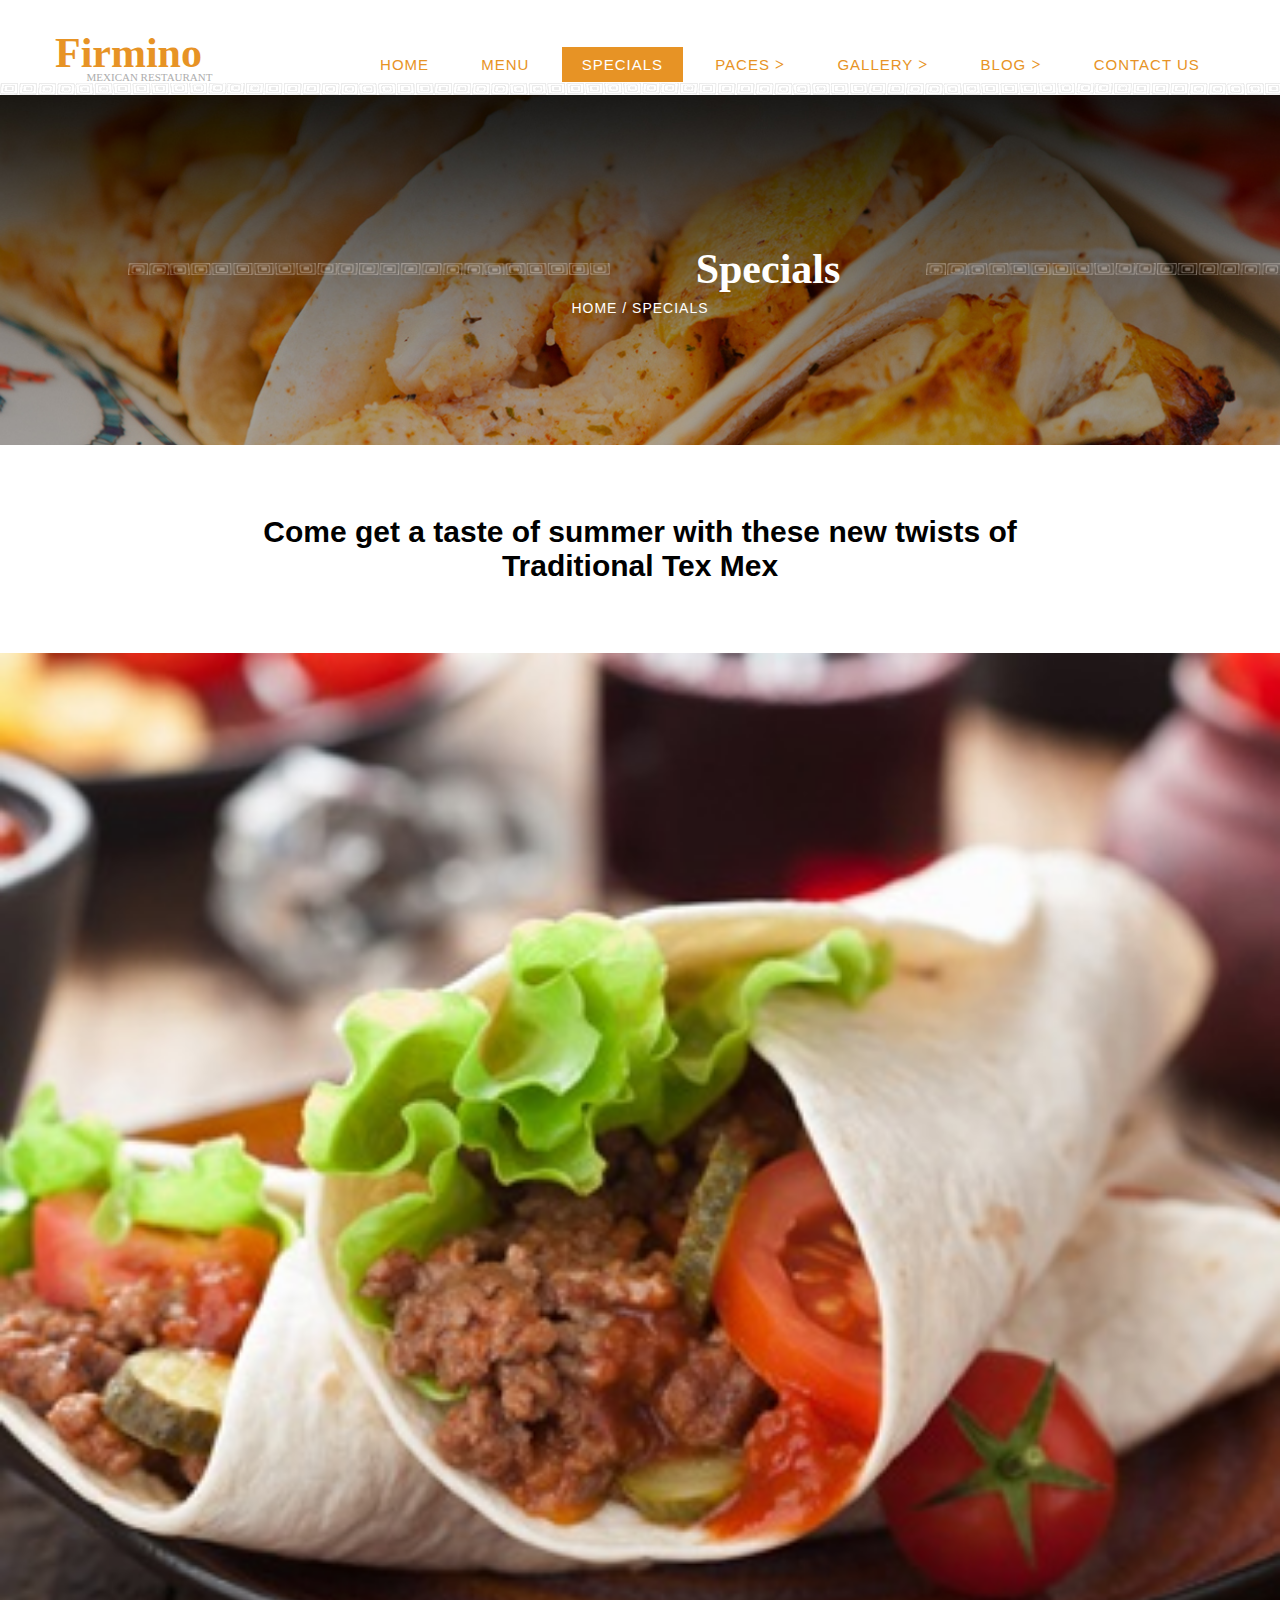
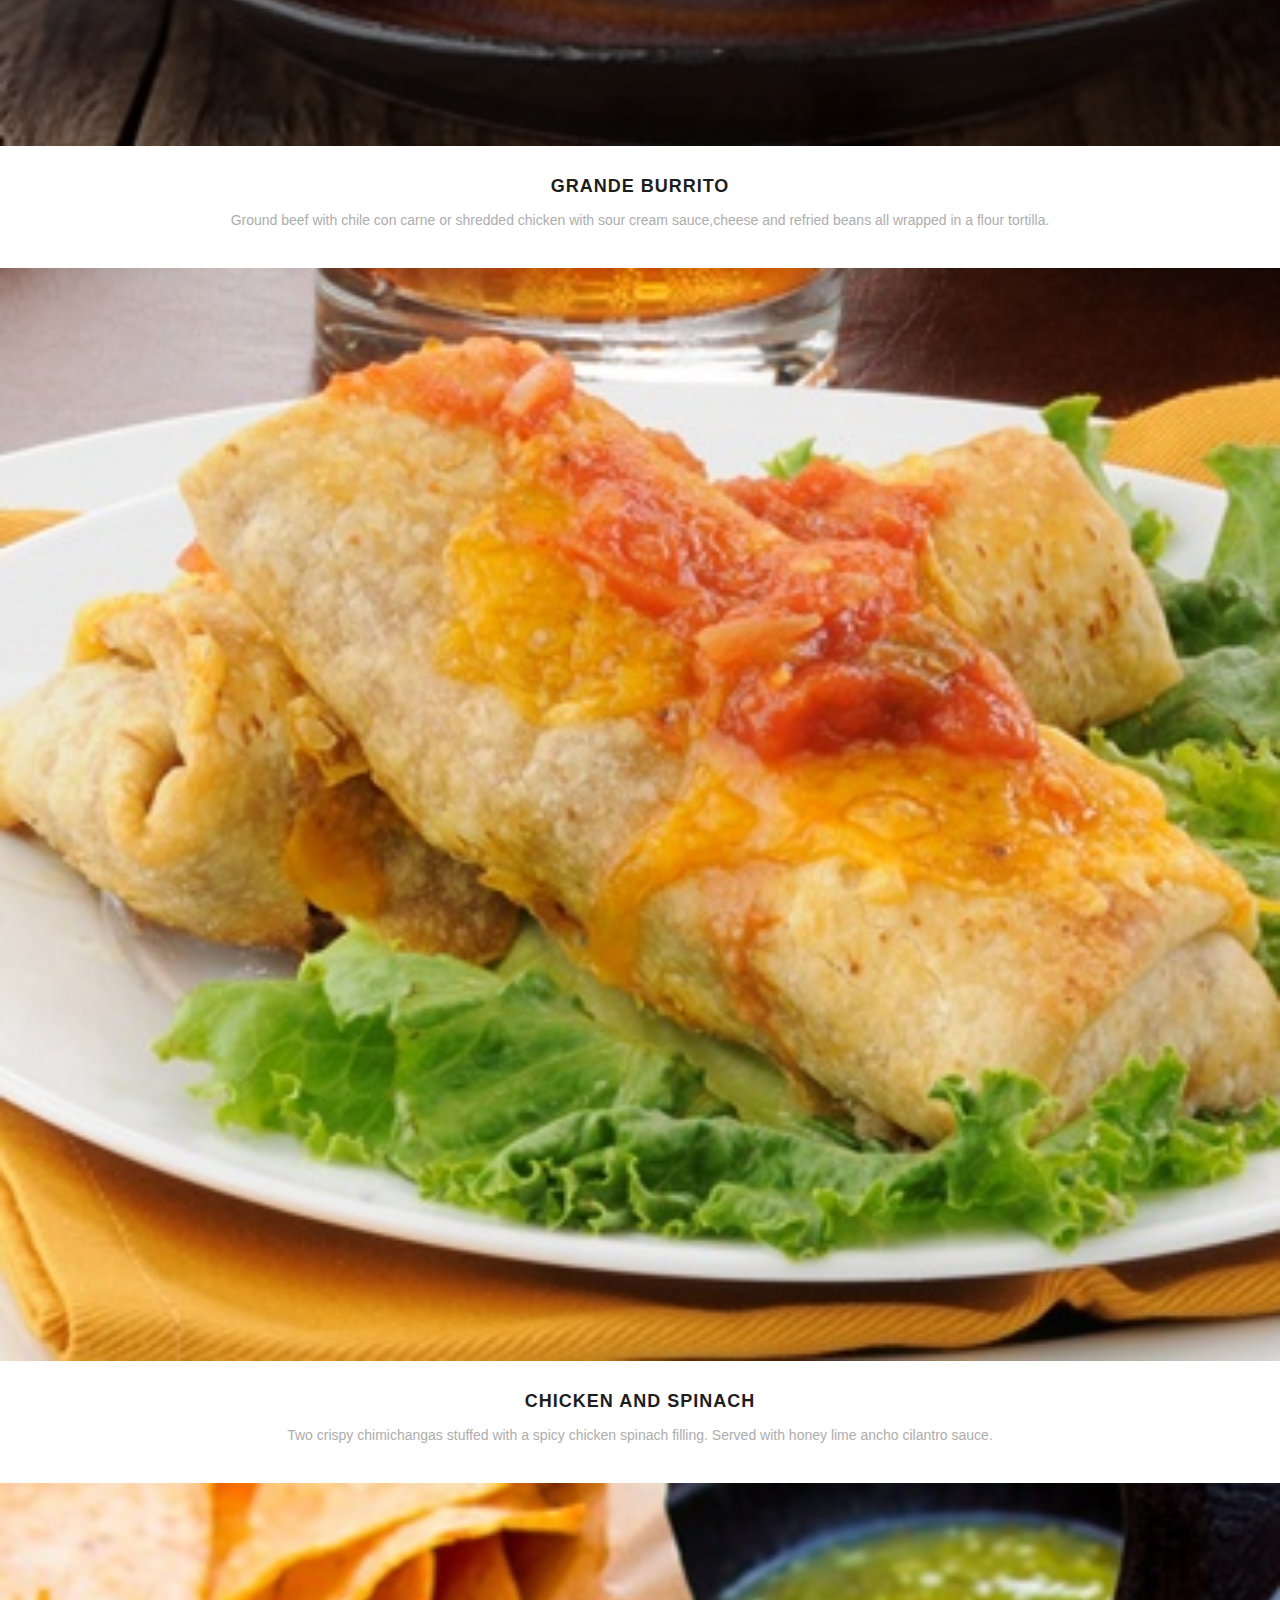
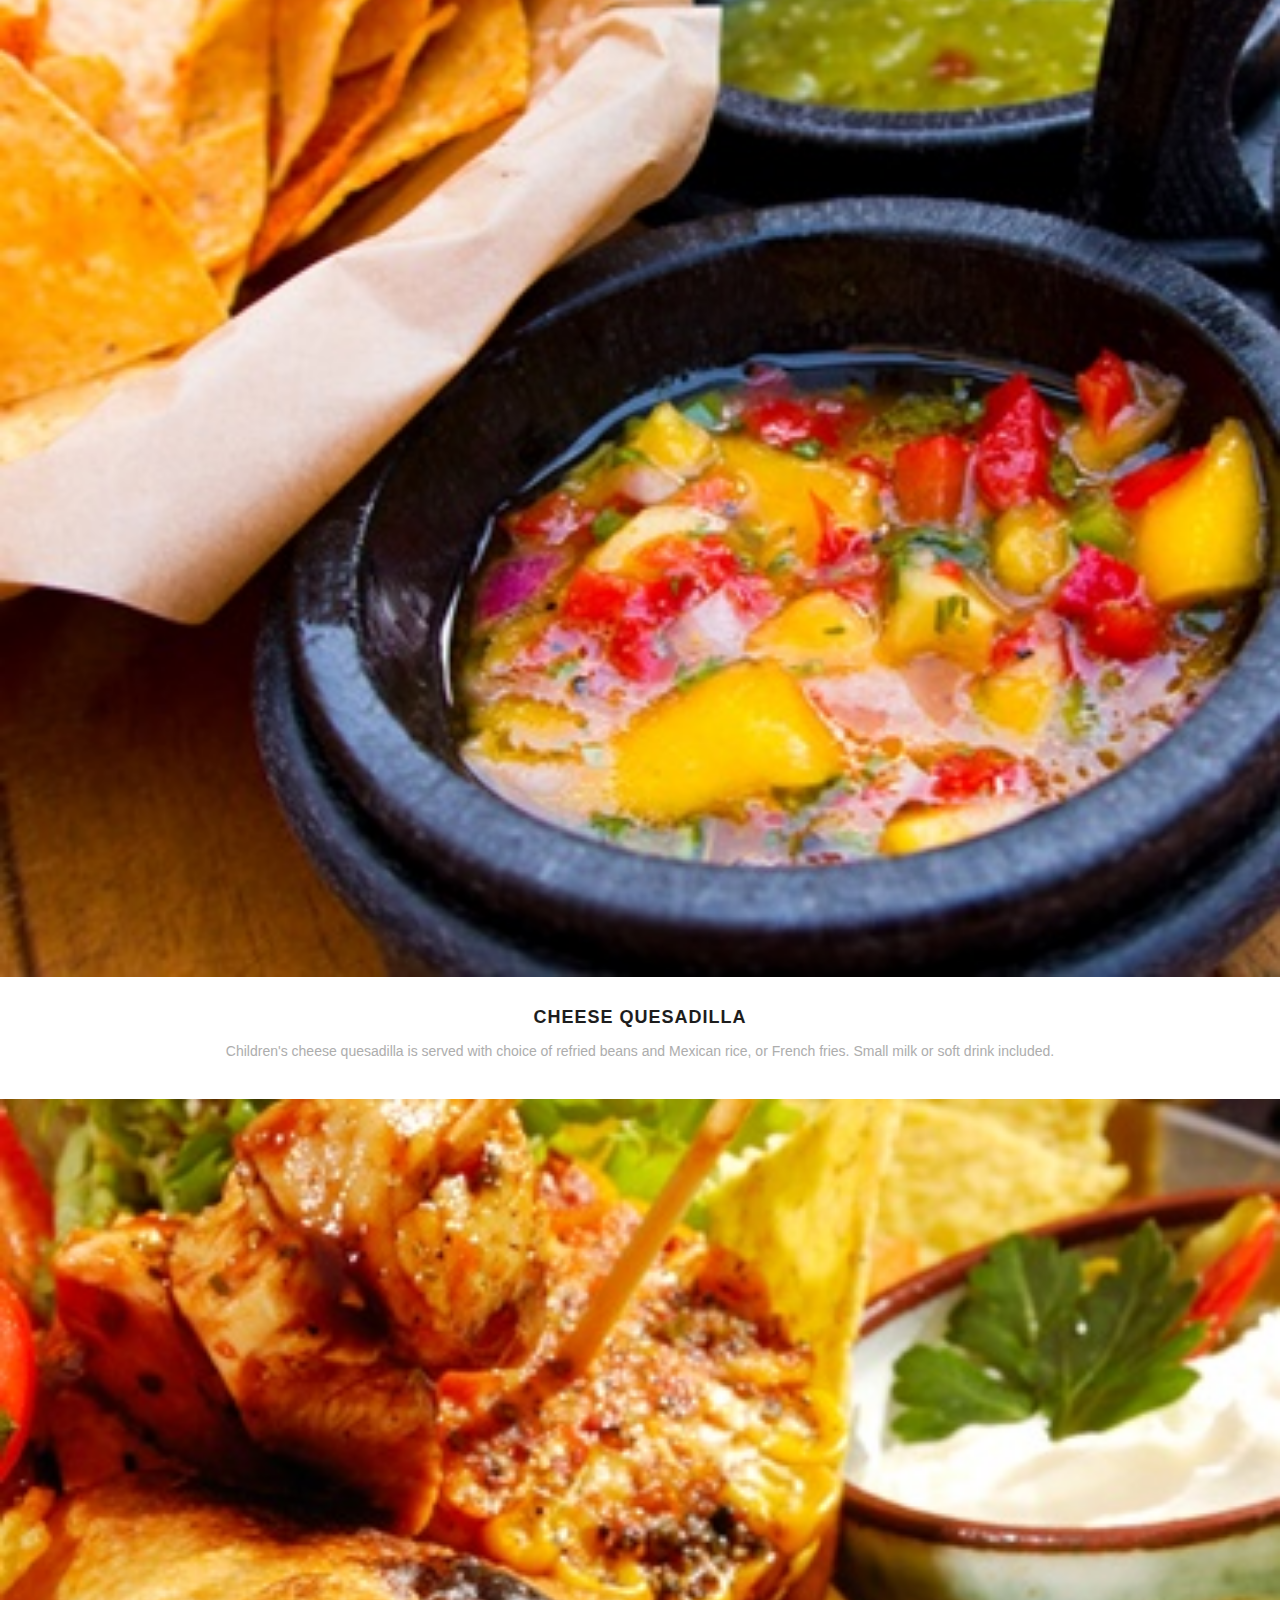
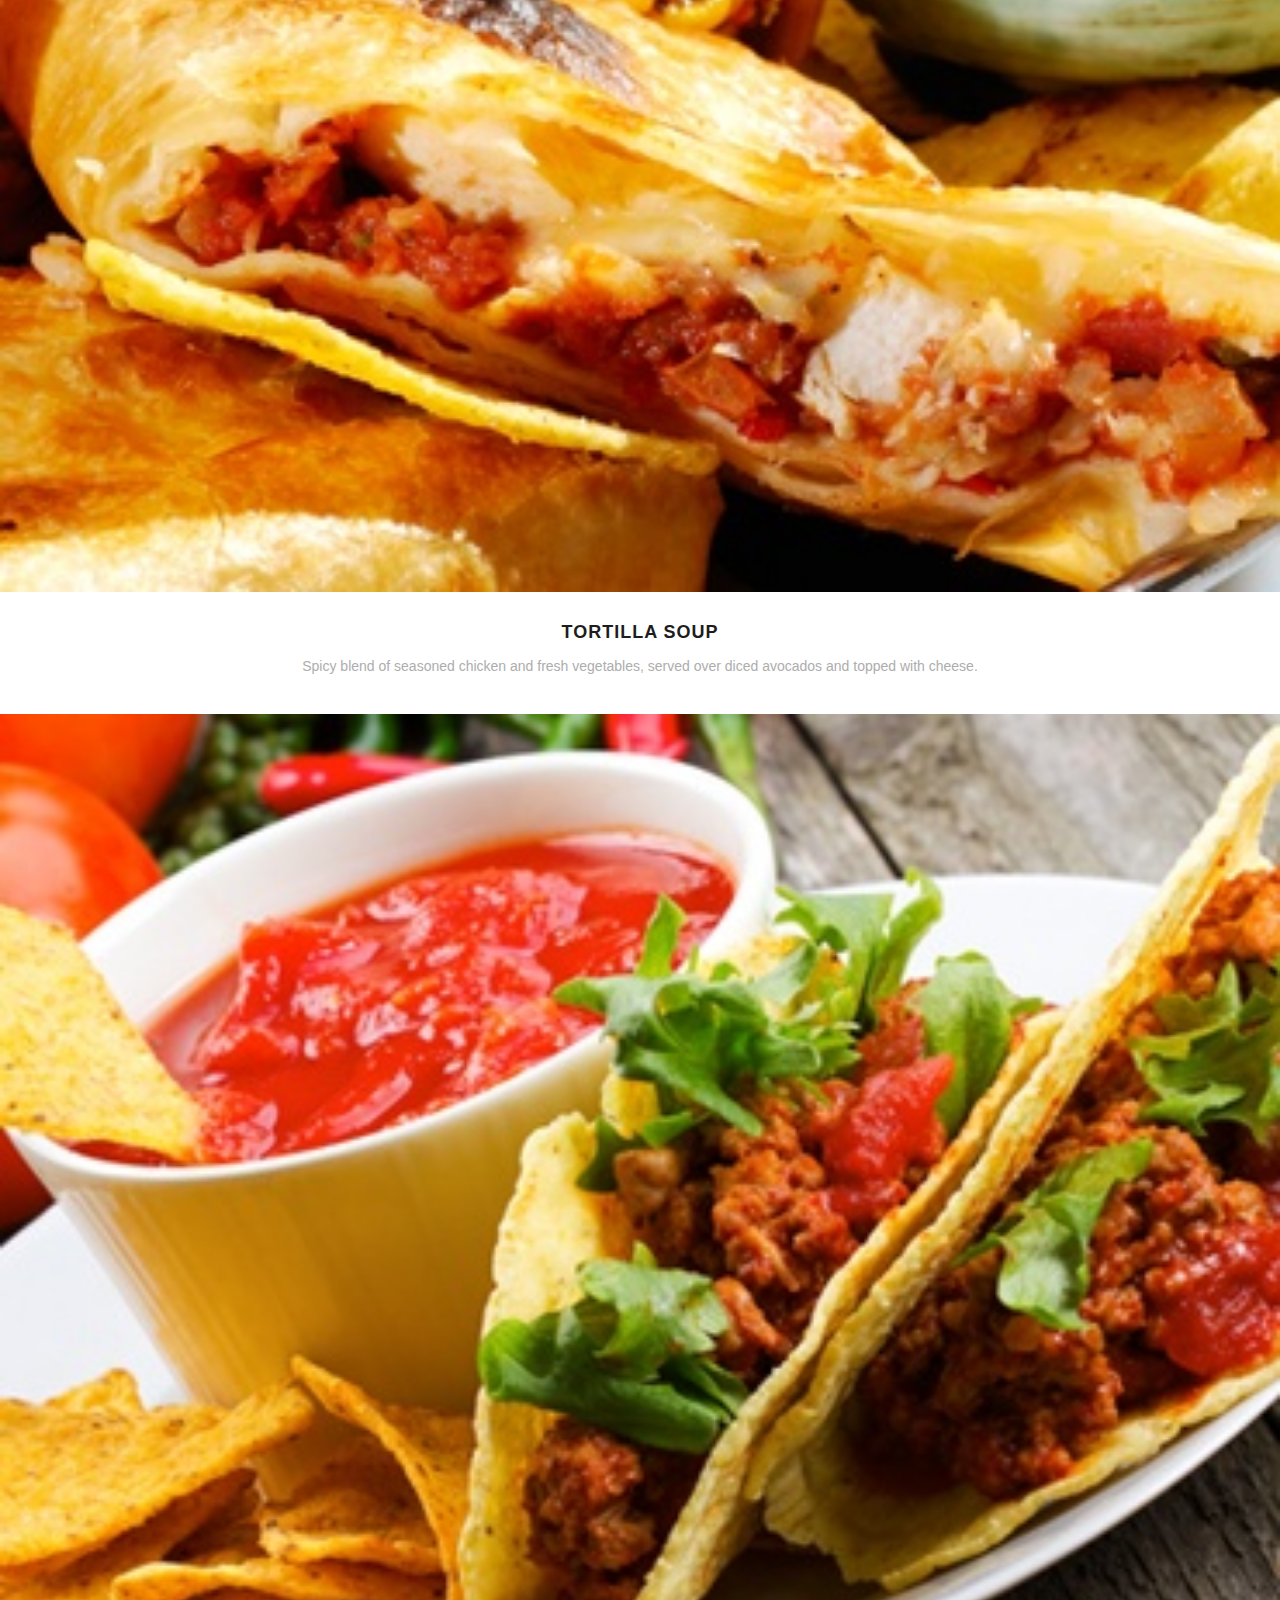
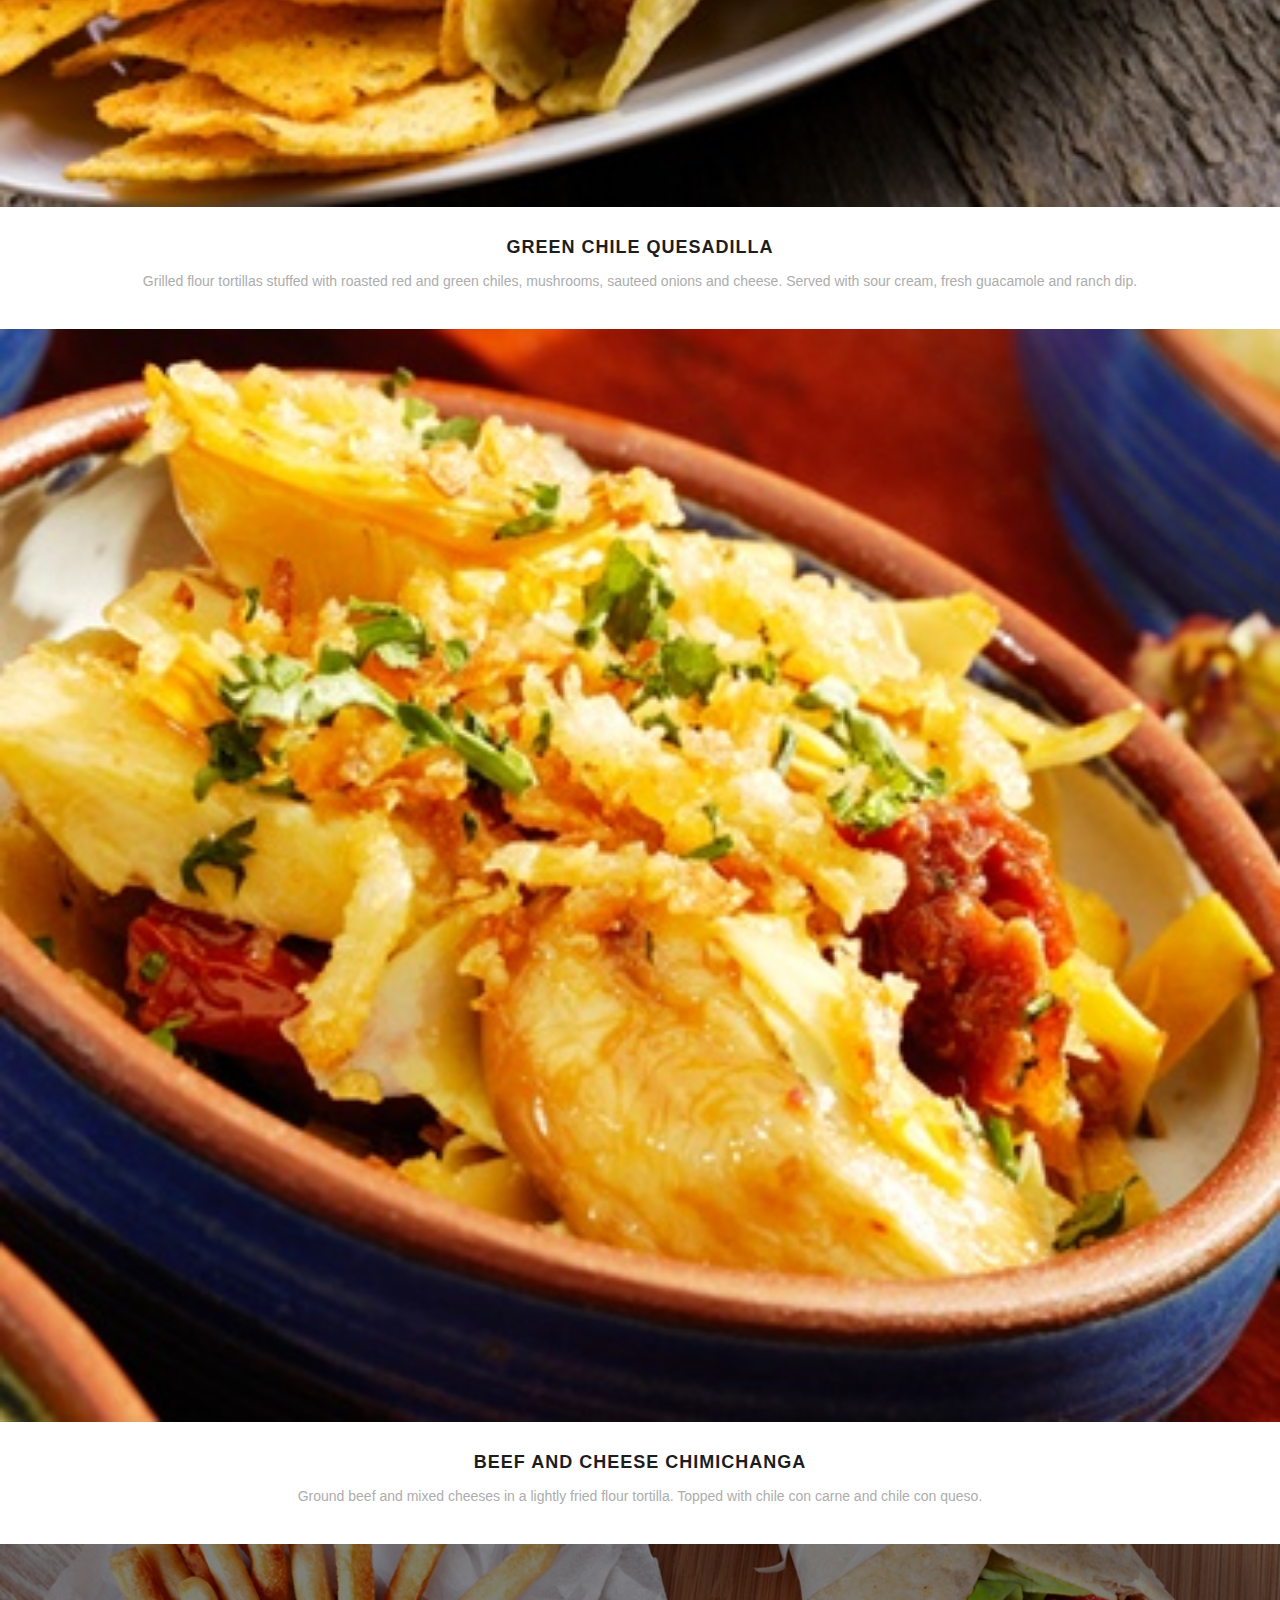
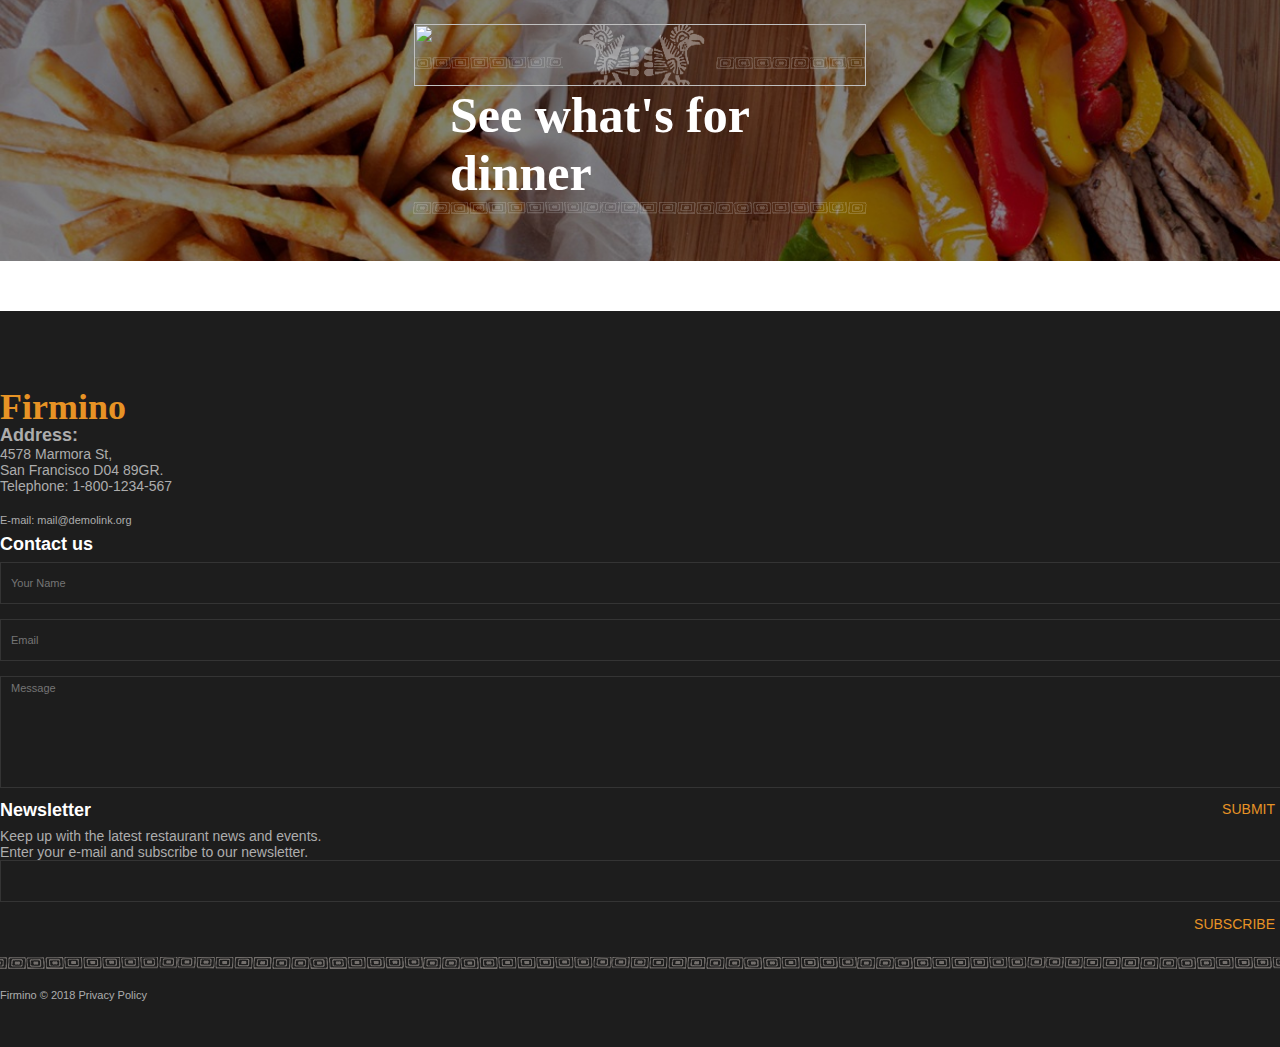
==== specials.html @ 4bf7dba2 "work" ====
<!DOCTYPE html>
<html lang="en">
<head>
    <meta charset="UTF-8">
    <title>Specials</title>
    <link rel="stylesheet" href="css/specials.css">
    <script src="js/firmino.js"></script>
    <script src="js/jquery-3.3.1.min.js"></script>
    <script src="js/animate.js"></script>
    <!-- 最新版本的 Bootstrap 核心 CSS 文件 -->
    <link rel="stylesheet" href="https://cdn.bootcss.com/bootstrap/3.3.7/css/bootstrap.min.css" integrity="sha384-BVYiiSIFeK1dGmJRAkycuHAHRg32OmUcww7on3RYdg4Va+PmSTsz/K68vbdEjh4u" crossorigin="anonymous">

    <!-- 可选的 Bootstrap 主题文件（一般不用引入） -->
    <link rel="stylesheet" href="https://cdn.bootcss.com/bootstrap/3.3.7/css/bootstrap-theme.min.css" integrity="sha384-rHyoN1iRsVXV4nD0JutlnGaslCJuC7uwjduW9SVrLvRYooPp2bWYgmgJQIXwl/Sp" crossorigin="anonymous">

    <!-- 最新的 Bootstrap 核心 JavaScript 文件 -->
    <script src="https://cdn.bootcss.com/bootstrap/3.3.7/js/bootstrap.min.js" integrity="sha384-Tc5IQib027qvyjSMfHjOMaLkfuWVxZxUPnCJA7l2mCWNIpG9mGCD8wGNIcPD7Txa" crossorigin="anonymous"></script>
</head>
<body>

<!--header-->
<header>
    <div class="empty"></div>
    <div class="notempty">
        <div class="header_main">
            <div class="header_logo">
                <a href="">
                    <p>Firmino</p>
                    <p>MEXICAN RESTAURANT</p>
                </a>
            </div>
            <ul class="header_nav">
                <li>
                    <a href="index.html">
                        <p>HOME</p>
                    </a>
                </li>
                <li>
                    <a href="menu.html">
                        <p>MENU</p>
                    </a>
                </li>
                <li>
                    <a href="specials.html">
                        <p>SPECIALS</p>
                    </a>
                </li>
                <li class="paces">
                    <a href="" >
                        <p>PACES <b>&gt;</b></p>
                    </a>
                    <ul class="paces_hidden">
                        <li>
                            <a href="about.html">ABOUT US</a>
                            <a href="">OUR TEAM</a>
                            <a href="">CHEF PROFILE</a>
                            <a href="">CAREERS</a>
                            <a href="">FAQ</a>
                            <a href="">PRICES</a>
                        </li>
                        <li>
                            <a href="">COMING SOON</a> <a href="">MAINTENANCE</a> <a href="">LOGIN PAGE</a> <a href="">REGISTER PAGE</a> <a href="">CLIENTS</a> <a href="">PARTNERS</a>
                        </li>
                        <li>
                            <a href="">PRIVACY POLICY</a>
                            <a href="">SEARCH REAULTS</a>
                            <a href="">SITE MAP</a>
                            <a href="">404 PAGE</a>
                            <a href="">503 PAGE</a>
                        </li>
                    </ul>
                </li>
                <li class="gallery">
                    <a href="">
                        <p>GALLERY <b>&gt;</b></p>
                    </a>
                    <ul class="gallery_hidden">
                        <li>
                            <a href="gallery.html">GRID GALLERY</a>
                            <a href="">FULL WIDTH GRID GALLERY</a>
                            <a href="">MASONRY GALLERY</a>
                            <a href="">COBBBLES GALLERY</a>
                        </li>
                    </ul>
                </li>
                <li class="blog">
                    <a href="">
                        <p>BLOG <b>&gt;</b></p>
                    </a>
                    <ul class="blog_hidden">
                        <li>
                            <a href="">CLASSIC BLOG WITH RIGHT SIDEBAR</a> <a href="">CLASSIC BLOG WITH LEFT SIDEBAR</a> <a href="">CLASSIC BLOG WITH BOTH SIDEBARS</a> <a href="">GRID BLOG</a> <a href="">GRID BLOG TWO COLUMNS</a> <a href="">GRID BLOG THREE COLUMNS</a><a href="">MESONRY BLOG</a><a href="">MASONRYS BLOG TWO COLUMNS</a><a href="">MASONRYS BLOG THREE COLUMNS</a><a href="">MODERN BLOG</a>
                        </li>
                    </ul>
                </li>
                <li>
                    <a href="">
                        <p>CONTACT US</p>
                    </a>
                </li>

            </ul>
            <div class="clear"></div>
        </div>
        <div class="header_main header_main_md">
            <div class="header_logo header_logo_2">
                <a href="">
                    <p>Firmino</p>
                    <p>MEXICAN RESTAURANT</p>
                </a>
            </div>
            <ul class="header_nav">
                <li>
                    <a href="index.html">
                        <p>HOME</p>
                    </a>
                </li>
                <li>
                    <a href="menu.html">
                        <p>MENU</p>
                    </a>
                </li>
                <li>
                    <a href="specials.html">
                        <p>SPECIALS</p>
                    </a>
                </li>
                <li class="paces">
                    <a href="" >
                        <p>PACES <b>&gt;</b></p>
                    </a>
                    <ul class="paces_hidden">
                        <li>
                            <a href="about.html">ABOUT US</a>
                            <a href="">OUR TEAM</a>
                            <a href="">CHEF PROFILE</a>
                            <a href="">CAREERS</a>
                            <a href="">FAQ</a>
                            <a href="">PRICES</a>
                        </li>
                        <li>
                            <a href="">COMING SOON</a> <a href="">MAINTENANCE</a> <a href="">LOGIN PAGE</a> <a href="">REGISTER PAGE</a> <a href="">CLIENTS</a> <a href="">PARTNERS</a>
                        </li>
                        <li>
                            <a href="">PRIVACY POLICY</a>
                            <a href="">SEARCH REAULTS</a>
                            <a href="">SITE MAP</a>
                            <a href="">404 PAGE</a>
                            <a href="">503 PAGE</a>
                        </li>
                    </ul>
                </li>
                <li class="gallery">
                    <a href="">
                        <p>GALLERY <b>&gt;</b></p>
                    </a>
                    <ul class="gallery_hidden">
                        <li>
                            <a href="gallery.html">GRID GALLERY</a>
                            <a href="">FULL WIDTH GRID GALLERY</a>
                            <a href="">MASONRY GALLERY</a>
                            <a href="">COBBBLES GALLERY</a>
                        </li>
                    </ul>
                </li>
                <li class="blog">
                    <a href="">
                        <p>BLOG <b>&gt;</b></p>
                    </a>
                    <ul class="blog_hidden">
                        <li>
                            <a href="">CLASSIC BLOG WITH RIGHT SIDEBAR</a> <a href="">CLASSIC BLOG WITH LEFT SIDEBAR</a> <a href="">CLASSIC BLOG WITH BOTH SIDEBARS</a> <a href="">GRID BLOG</a> <a href="">GRID BLOG TWO COLUMNS</a> <a href="">GRID BLOG THREE COLUMNS</a><a href="">MESONRY BLOG</a><a href="">MASONRYS BLOG TWO COLUMNS</a><a href="">MASONRYS BLOG THREE COLUMNS</a><a href="">MODERN BLOG</a>
                        </li>
                    </ul>
                </li>
                <li>
                    <a href="">
                        <p>CONTACT US</p>
                    </a>
                </li>

            </ul>
        </div>
        <div class="header_main header_main_xs">
            <a href="">
                <i class="iconfont_1">&#xe62f;</i>
            </a>
            <a href="" class="header_log_xs">
                <p>Firmino</p>
            </a>
            <a href="">
                <i class="iconfont_1">&#xe633;</i>
            </a>
            <div class="clear"></div>
        </div>
    </div>

</header>
<!--header end-->

<!--banner-->
<section class="banner_line"></section>
<section class="banner">
    <div class="banner_box">
        <div class="banner_title">
            <div class="title_line"></div>
            <p>Specials</p>
            <div class="title_line"></div>
        </div>
        <p class="title_"><a href="index.html">HOME</a> /  SPECIALS</p>
    </div>
</section>
<!--banner end-->

<!--spcials-->
<section class="specials">
    <div class="container">
        <ul class="row">
            <li class="specials_title col-lg-12 col-md-12 col-sm-12 col-xs-12">
                <p>Come get a taste of summer with these new twists of Traditional Tex Mex</p>
            </li>
            <li class="specials_list col-lg-4 col-md-4 col-sm-6 col-xs-12">
                <img src="img/specials_1.jpg" alt="">
                <a>GRANDE BURRITO</a>
                <p>Ground beef with chile con carne or shredded chicken with sour cream sauce,cheese and refried beans all wrapped in a flour tortilla.</p>
            </li>
            <li class="specials_list col-lg-4 col-md-4 col-sm-6 col-xs-12">
                <img src="img/specials_2.jpg" alt="">
                <a>CHICKEN AND SPINACH</a>
                <p>Two crispy chimichangas stuffed with a spicy chicken spinach filling. Served with honey lime ancho cilantro sauce.</p>
            </li>
            <li class="specials_list col-lg-4 col-md-4 col-sm-6 col-xs-12">
                <img src="img/specials_3.jpg" alt="">
                <a>CHEESE QUESADILLA</a>
                <p>Children's cheese quesadilla is served with choice of refried beans and Mexican rice, or French fries. Small milk or soft drink included.</p>
            </li>
            <li class="specials_list col-lg-4 col-md-4 col-sm-6 col-xs-12">
                <img src="img/special_3.jpg" alt="">
                <a>TORTILLA SOUP</a>
                <p>Spicy blend of seasoned chicken and fresh vegetables, served over diced avocados and topped with cheese.</p>
            </li>
            <li class="specials_list col-lg-4 col-md-4 col-sm-6 col-xs-12">
                <img src="img/specials_5.jpg" alt="">
                <a>GREEN CHILE QUESADILLA</a>
                <p>Grilled flour tortillas stuffed with roasted red and green chiles, mushrooms, sauteed onions and cheese. Served with sour cream, fresh guacamole and ranch dip.</p>
            </li>
            <li class="specials_list col-lg-4 col-md-4 col-sm-6 col-xs-12">
                <img src="img/specials_6.jpg" alt="">
                <a>BEEF AND CHEESE CHIMICHANGA</a>
                <p>Ground beef and mixed cheeses in a lightly fried flour tortilla. Topped with chile con carne and chile con queso.</p>
            </li>
            <li class="specials_box col-lg-12 col-md-12 col-sm-12 col-xs-12">
                <div class="spe_box">
                    <div class="spe_main">
                        <img src="" alt="" class="spe_top">
                        <h1>See what's for dinner</h1>
                        <img src="" alt="" class="spe_bottom">
                    </div>
                </div>
            </li>
        </ul>
    </div>
</section>
<!--spcials end-->

<!--footer-->
<footer>
    <div class="container">
        <ul class="row">
            <li class="footer_address col-lg-4 col-md-4 col-sm-6 col-xs-12">
                <h2><a href="">Firmino</a></h2>
                <h3>Address:</h3>
                <p>4578 Marmora St,<br>San Francisco D04 89GR.</p>
                <p>Telephone: <a href="">1-800-1234-567</a></p>
                <p>E-mail: <a href="">mail@demolink.org</a></p>
            </li>
            <li class="footer_contact col-lg-4 col-md-4 col-sm-6 col-xs-12">
                <h4>Contact us</h4>
                <form class="contact">
                    <input type="text" placeholder="Your Name">
                    <input type="text" placeholder="Email">
                    <textarea placeholder="Message"></textarea>
                    <button>SUBMIT</button>
                </form>
            </li>
            <li class="footer_news col-lg-4 col-md-4 col-sm-12 col-xs-12">
                <h4>Newsletter</h4>
                <p>Keep up with the latest restaurant news and events.<br> Enter your e-mail and subscribe to our newsletter.</p>
                <form action="" class="contact">
                    <input type="text">
                    <button>SUBSCRIBE</button>
                </form>
            </li>
            <li class="footer_line col-lg-12 col-md-12 col-sm-12 col-xs-12"></li>
        </ul>
        <p>Firmino © 2018 <a href=""> Privacy Policy</a></p>
    </div>
</footer>
<!--footer end-->
</body>
</html>
---- css/specials.css ----
@import "base.css";
@font-face {
    font-family: 'iconfont';  /* project id 547763 */
    src: url('https://at.alicdn.com/t/font_547763_bpb979wwqwku766r.eot');
    src: url('https://at.alicdn.com/t/font_547763_bpb979wwqwku766r.eot?#iefix') format('embedded-opentype'),
    url('https://at.alicdn.com/t/font_547763_bpb979wwqwku766r.woff') format('woff'),
    url('https://at.alicdn.com/t/font_547763_bpb979wwqwku766r.ttf') format('truetype'),
    url('https://at.alicdn.com/t/font_547763_bpb979wwqwku766r.svg#iconfont') format('svg');
}

/*header*/
header{
    width: 100%;
    height: auto;
}
.empty{
    width: 100%;
    height: 30px;
    background: white;
}
.fixed{
    position: fixed;
    top:0;
    left: 0;
    z-index: 10;
}
.notempty{
    width: 100%;
    background: white;
}
.header_main{
    height:auto;
    margin: 0 auto;
}
.header_logo{
    width: 189px;
    height:auto;
    padding-left: 15px;
    padding-right: 15px;
}
.header_logo a{
    display: block;
    width: 100%;
    height:100%;
}
.header_logo a:hover{
    text-decoration: none;
}
.header_logo a p:first-child{
    font-size: 42px;
    color: #e79325;
    line-height: 47px;
    font-family: "Stencil","Oleo Script","Vivaldi", cursive;
    font-weight: 800;
}
.header_logo a p:last-child{
    width: 100%;
    font-size: 11px;
    color: #adadad;
    line-height: 11px;
    font-family: "Tahoma";
    font-weight: 400;
    text-align: center;
    margin-top: -5px;
}
.header_nav{
    height:35px;
    margin-top: 17px;
    margin-left: 95px;
    display: flex;
    justify-content: space-around;
}
.header_nav li{
    width: auto;
    height: 45px;
}
.header_nav li a{
    display: block;
    width: auto;
    height: 35px;
    padding-left: 20px;
    padding-right: 20px;
}
.header_nav li:nth-child(3) a{
    background: #e79325;
}
.header_nav li:nth-child(3) a p{
    color: #fff;
}
.header_nav li a p{
    font-size: 15px;
    color: #e79325;
    line-height:35px;
    letter-spacing: 1px;
}
.header_nav li a p b{
    font-family: '宋体';
}
.header_nav li a:hover{
    background: #e79325;
    text-decoration: none;
}
.header_nav li a:hover p{
    color: #fff;
}
.clear{
    display: block;
    clear: both;
}
.header_main_md{
    display: block;
}
.iconfont_1{
    font-family: iconfont;
    font-size: 30px;
    color: #e79325;
    line-height: 57px;
    font-style: normal;
    float: left;
}
.header_log_xs{
    float: left;
    padding-left: 10px;
}
.header_log_xs:hover{
    text-decoration: none;
}
.header_log_xs p{
    font-size: 42px;
    color: #e79325;
    line-height: 57px;
    font-family: "Stencil","Oleo Script","Vivaldi", cursive;
    font-weight: 800;
    margin-bottom: 0;
}
.header_main_xs a:nth-child(3) .iconfont_1{
    float: right;
}
/*hidden*/
.paces{
    position: relative;
}
.gallery{
    position: relative;
}
.blog{
    position: relative;
}
.paces_hidden,.gallery_hidden,.blog_hidden{
    height: auto;
    background: #e79325;
    position: absolute;
    top:45px;
    display: none;
    z-index: 20;
    border-radius: 3px;
    padding: 48px 20px;
}
.paces_hidden{
    width: 860px;
    left: -339px;
}
.gallery_hidden{
    width: 290px;
    left: 0;
}
.blog_hidden{
    width: 350px;
    left:0;
}
.paces_hidden li{
    width: 33.33333%;
    height: auto;
    border-right: 1px solid rgba(255,255,255,0.3);
    box-sizing: border-box;
    float: left;
}
.gallery_hidden li{
    width: 100%;
    height: auto;
}
.blog_hidden li{
    width: 100%;
    height: auto;
}
.paces_hidden li:last-child{
    border-right: none;
}
.paces_hidden li a,.gallery_hidden li a,.blog_hidden li a{
    display: block;
    font-size: 14px;
    font-family:  "微软雅黑";
    color: white;
    line-height: 20px;
    font-weight: 600;
}
.paces_hidden li a:hover,.gallery_hidden li a:hover,.blog_hidden li a:hover{
    color: black;
}
a.background{
    background: #e79325;
}
.paces a.background>p{
    color: white;
}
.gallery a.background>p{
    color: white;
}
.blog a.background>p{
    color: white;
}
/*banner*/
.banner_line{
    width: 100%;
    height: 12px;
    background-image: url("../img/hr-sealine-gray.png");
    background-repeat-x: repeat-x;
    background-repeat-y: no-repeat;
}
.banner{
    width: 100%;
    position: relative;
    background-image: url("../img/bg-menu.jpg");
    background-size: cover;
    background-position-x: 50%;
    background-position-y:50%;
}
.banner_box{
    width: 100%;
    position: absolute;
    top:0;
    bottom: 0;
    left: 0;
    right: 0;
    margin: auto;
    text-align: center;
}
.banner_title{
    width: 100%;
    height: 54px;
    padding-left: 10%;
    padding-right: 10%;
    display: flex;
    align-items: center;
}
.title_line{
    width: 70%;
    height: 12px;
    background-image: url("../img/hr-slider.png");
    background-size: cover;
}
.banner .banner_box .banner_title p{
    color: #fff;
    font-family: "Stencil","Oleo Script","Vivaldi", cursive;
    font-weight: 800;
    margin-bottom: 0;
}
.banner_box .title_{
    font-size: 14px;
    line-height: 24px;
    color: #fff;
    margin: 0 auto;
    font-family: "Montserrat", sans-serif;
    letter-spacing: 1px;
}
.title_ a{
    font-size: 14px;
    line-height: 24px;
    color: #fff;
    margin: 0 auto;
    font-family: "Montserrat", sans-serif;
}
.title_ a:hover{
    color: #e79325;
    text-decoration: none;
}

/*specials*/
.specials{
    width: 100%;
    height: auto;
}
li.specials_title p{
    font-family: "Montserrat", sans-serif;
    font-weight: 700;
    font-size: 30px;
    text-align: center;
    margin: 0 auto;
}
.specials_list{
    text-align: center;
}
.specials_list img{
    display: block;
    width: 100%;
}
.specials_list a{
    display: block;
    font-size: 18px;
    font-weight: 700;
    font-family: "Montserrat", sans-serif;
    letter-spacing: 1px;
    margin-top: 30px;
    color: #1D1D1D;
}
.specials_list a:hover{
    color: #e79325;
    text-decoration: none;
}
.specials_list p{
    font-family: "Montserrat", sans-serif;
    font-size: 14px;
    color: #adadad;
    margin-top: 15px;
    margin-bottom: 40px;
}

/*footer*/
footer{
    width: 100%;
    height:auto;
    padding-top: 78px;
    padding-bottom: 46px;
    background: #1D1D1D;
}
.footer_address h2 a{
    font-size: 36px;
    color: #e79325;
    line-height: 36px;
    font-family: "Stencil","Oleo Script","Vivaldi", cursive;
    font-weight: 800;
}
.footer_address h2 a:hover{
    text-decoration: none;
}
.footer_address h3{
    font-size: 18px;
    color: #adadad;
    font-family: "Montserrat", sans-serif;
    font-weight: 700;
}
.footer_address p{
    color: #adadad;
    font-family: "Montserrat", sans-serif;
    font-size: 14px;
}
.footer_address p a{
    color: #adadad;
    font-family: "Montserrat", sans-serif;
    font-size: 14px;
}
.footer_address p a:hover{
    color: #e79325;
    text-decoration: none;
}
.footer_contact h4,.footer_news h4{
    font-size: 18px;
    color: #fff;
    font-family: "Montserrat", sans-serif;
    font-weight: 700;
    line-height: 36px;
}
input:focus{
    outline: none;
}
textarea:focus{
    outline: none;
}
.contact input{
    width: 100%;
    height:40px;
    font-size: 11px;
    background: none;
    border: 1px solid #343434;
    padding: 0 10px;
    margin-bottom: 15px;
    color: #fff;
}
.contact textarea{
    width: 100%;
    height: 100px;
    background: none;
    font-size: 11px;
    border: 1px solid #343434;
    padding: 5px 10px ;
    resize: none;
    color: #fff;
}
.contact button{
    font-size: 14px;
    line-height: 24px;
    color: #e79325;
    border: none;
    padding-left: 5px;
    padding-right: 5px;
    margin-top: 5px;
    float: right;
    background: none;
}
.footer_news p{
    width: 100%;
    color: #adadad;
    font-family: "Montserrat", sans-serif;
    font-size: 14px;
}
.footer_news .contact button{
    margin-top: -5px;
}
.footer_line{
    width: 100%;
    height: 12px;
    background-image: url("../img/hr-slider.png");
    background-position-x: 50%;
    background-position-y: 50%;
    background-repeat: repeat-x;
    background-repeat-y: none;
    padding-left: 15px;
    padding-right: 15px;
    margin-top: 40px;
    box-sizing: border-box;
}
footer .container p:last-child{
    font-size: 11px;
    color: #adadad;
    margin-top: 20px;
}
.container p:last-child a{
    font-size: 11px;
    color: #adadad;
}
.container p:last-child a:hover{
    color: #e79325;
    text-decoration: none;
}
.specials_box{
    width: 100%;
    height: 317px;
    margin-bottom: 50px;
    margin-top: 30px;
    transition: all 0.5s;
}
.spe_box{
    width: 100%;
    height: 100%;
    background: url("../img/specials_img.jpg");
    background-size: cover;
    background-position-x: 0;
    position: relative;
}
.spe_main{
    width: 100%;
    height: 157px;
    position: absolute;
    top:0;
    bottom: 0;
    margin-top: auto;
    margin-bottom: auto;
}
.spe_top{
    display: block;
    background: url("../img/specials-img-1.png");
    width: 452px;
    height: 62px;
    margin: 0 auto;
}
.spe_bottom{
    display: block;
    background: url("../img/specials-img-2.png");
    width: 454px;
    height: 12px;
    margin: 0 auto;
}
.spe_main h1{
    width: 380px;
    font-size: 50px;
    color: #fff;
    font-family: "Vivaldi", "Stencil","Oleo Script",cursive;
    margin: 0 auto;
    font-weight: 700;
}




/*pc大屏*/
@media screen and (min-width: 1200px){
    /*header*/
    .header_main{
        width: 1200px;
        display: block;
    }
    .header_main .header_logo{
        float: left;
    }
    .header_main .header_nav{
        float: left;
        width:872px;
    }
    .header_main_md{
        display: none;
    }
    .header_main_xs{
        display: none;
    }
    /*banner*/
    .banner{
        height: 350px;
    }
    .banner_box{
        top: 147px;
    }
    .banner_box p:nth-child(2){
        width: 585px;
    }
    .banner .banner_box .banner_title p{
        font-size: 42px;
    }
    /*specials*/
    .container .row .specials_title{
        padding: 70px 255px;
    }
    .container .row .specials_box:hover{
        transform: scale(1.05);
    }
}

/*pc小屏*/
@media screen and (min-width: 992px) and (max-width: 1200px){
    /*header*/
    .header_main{
        display: none;
    }
    .header_main_md{
        display: block;
        margin-top: 5px;
    }
    .header_main_md .header_logo{
        margin: 0 auto;
    }
    .header_main_md .header_nav{
        margin: 0 auto;
        width:872px;
    }
    .header_main_xs{
        display: none;
    }
    /*banner*/
    .banner{
        height: 221px;
    }
    .banner_box{
        top: 74px;
    }
    .banner_box p:nth-child(2){
        width: 585px;
    }
    .banner .banner_box .banner_title p{
        font-size: 40px;
    }
    /*specials*/
    .container .row .specials_title{
        padding: 70px 80px;
    }
    .container .row .specials_box:hover{
        transform: scale(1.05);
    }
}

/*平板*/
@media screen and (min-width: 768px) and (max-width: 992px) {
    /*header*/
    .header_main{
        display: none;
    }
    .header_main_md{
        display: block;
        margin-top: 5px;
    }
    .header_main_md .header_logo{
        margin: 0 auto;
    }
    .header_main_md .header_nav{
        margin: 0 auto;
    }
    .header_main_xs{
        display: none;
    }
    /*banner*/
    .banner{
        height: 221px;
    }
    .banner_box{
        top: 77px;
    }
    .banner_box p:nth-child(2){
        width: 585px;
    }
    .banner .banner_box .banner_title p{
        font-size: 40px;
    }
    /*specials*/
    .container .row .specials_title{
        padding: 70px 55px;
    }
    .container .row .specials_box:hover{
        transform: scale(1.05);
    }
}

/*移动端*/
@media screen and (max-width: 768px) {
    /*header*/
    .header_main{
        display: none;
    }
    .header_main_md{
        display: none;
    }
    .header_main_xs{
        display: block;
        padding-left: 10px;
        padding-right: 10px;
    }
    /*banner*/
    .banner{
        height: 201px;
    }
    .banner_box{
        top: 38px;
    }
    .banner_box p:nth-child(2){
        width: 315px;
    }
    .banner .banner_box .banner_title p{
        font-size: 30px;
    }
    .banner_box{
        top: 70px;
    }
    /*footer*/
    .footer_address{
        display: flex;
        flex-direction: column;
        align-items: center;
    }
    /*specials*/
    .container .row .specials_title{
        padding: 70px 100px 80px 100px;
    }
    .container .row .specials_list{
        padding-left: 100px;
        padding-right: 100px;
    }
}
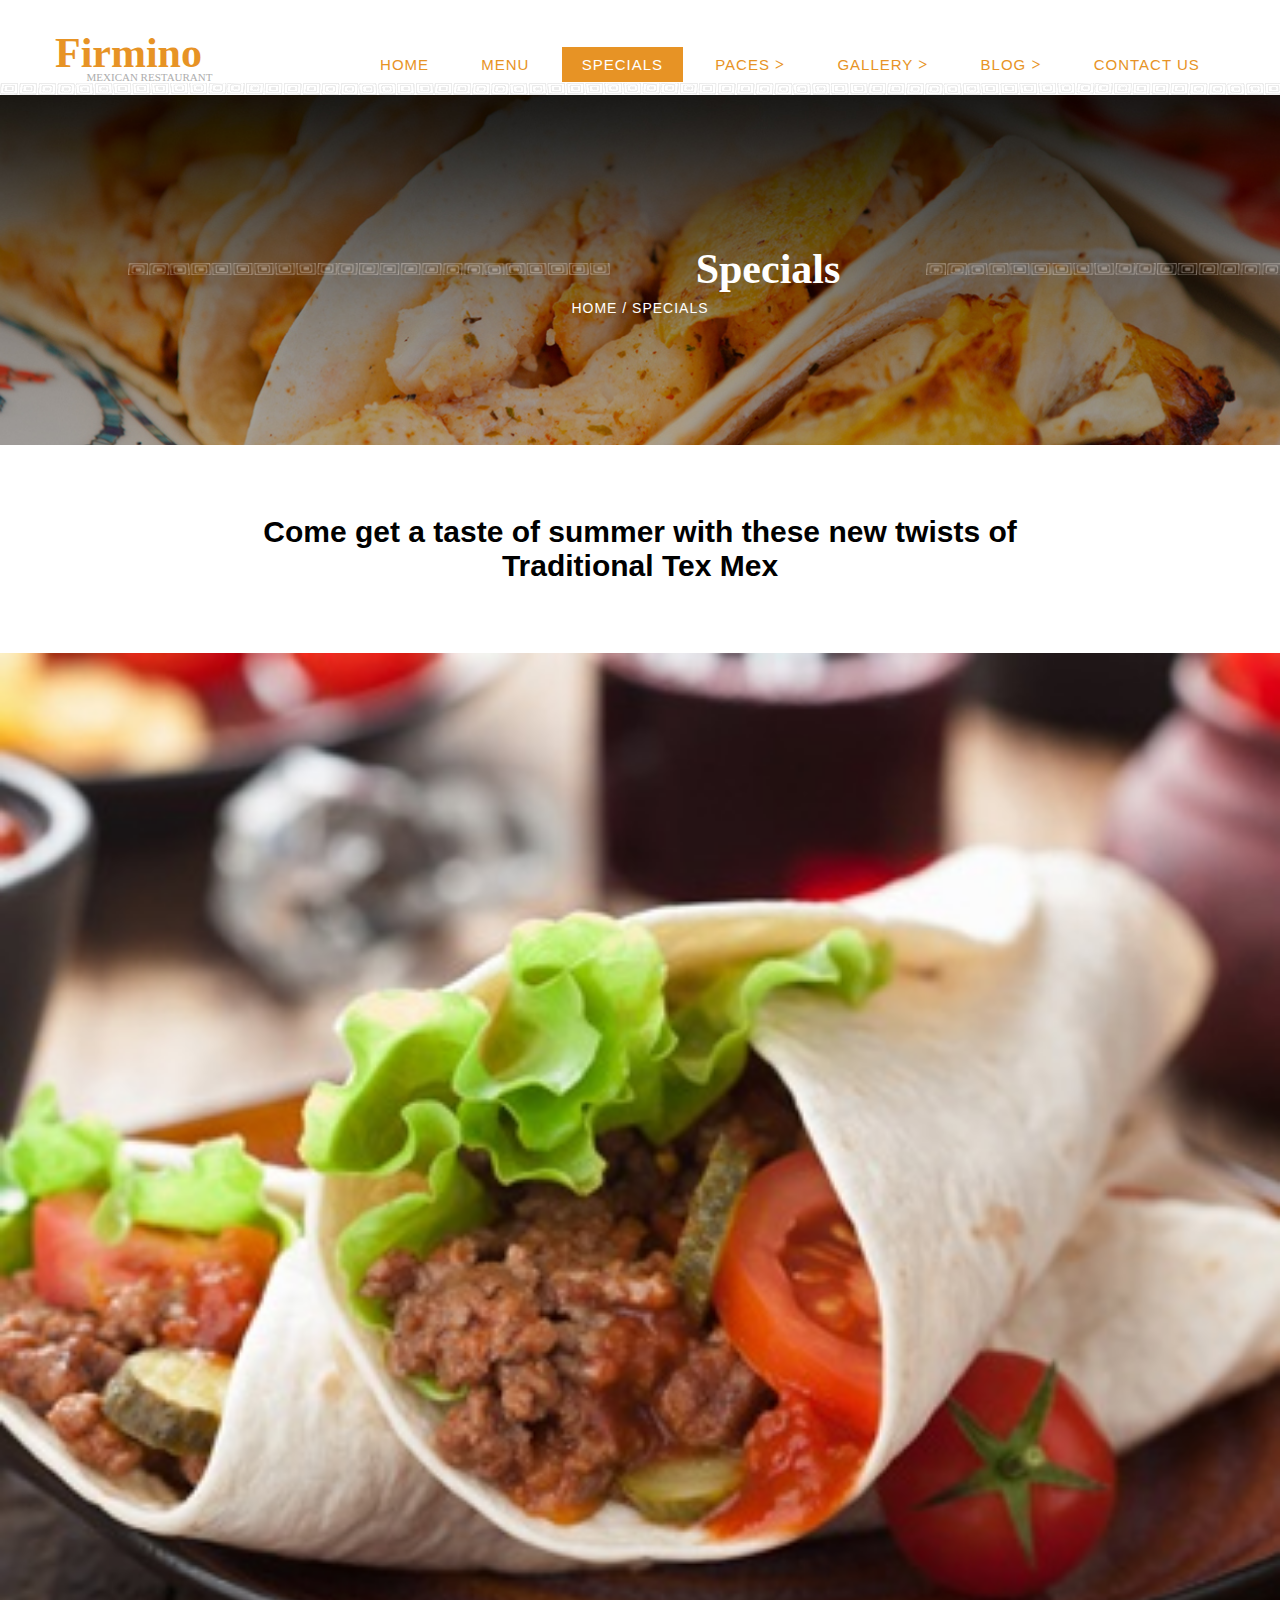
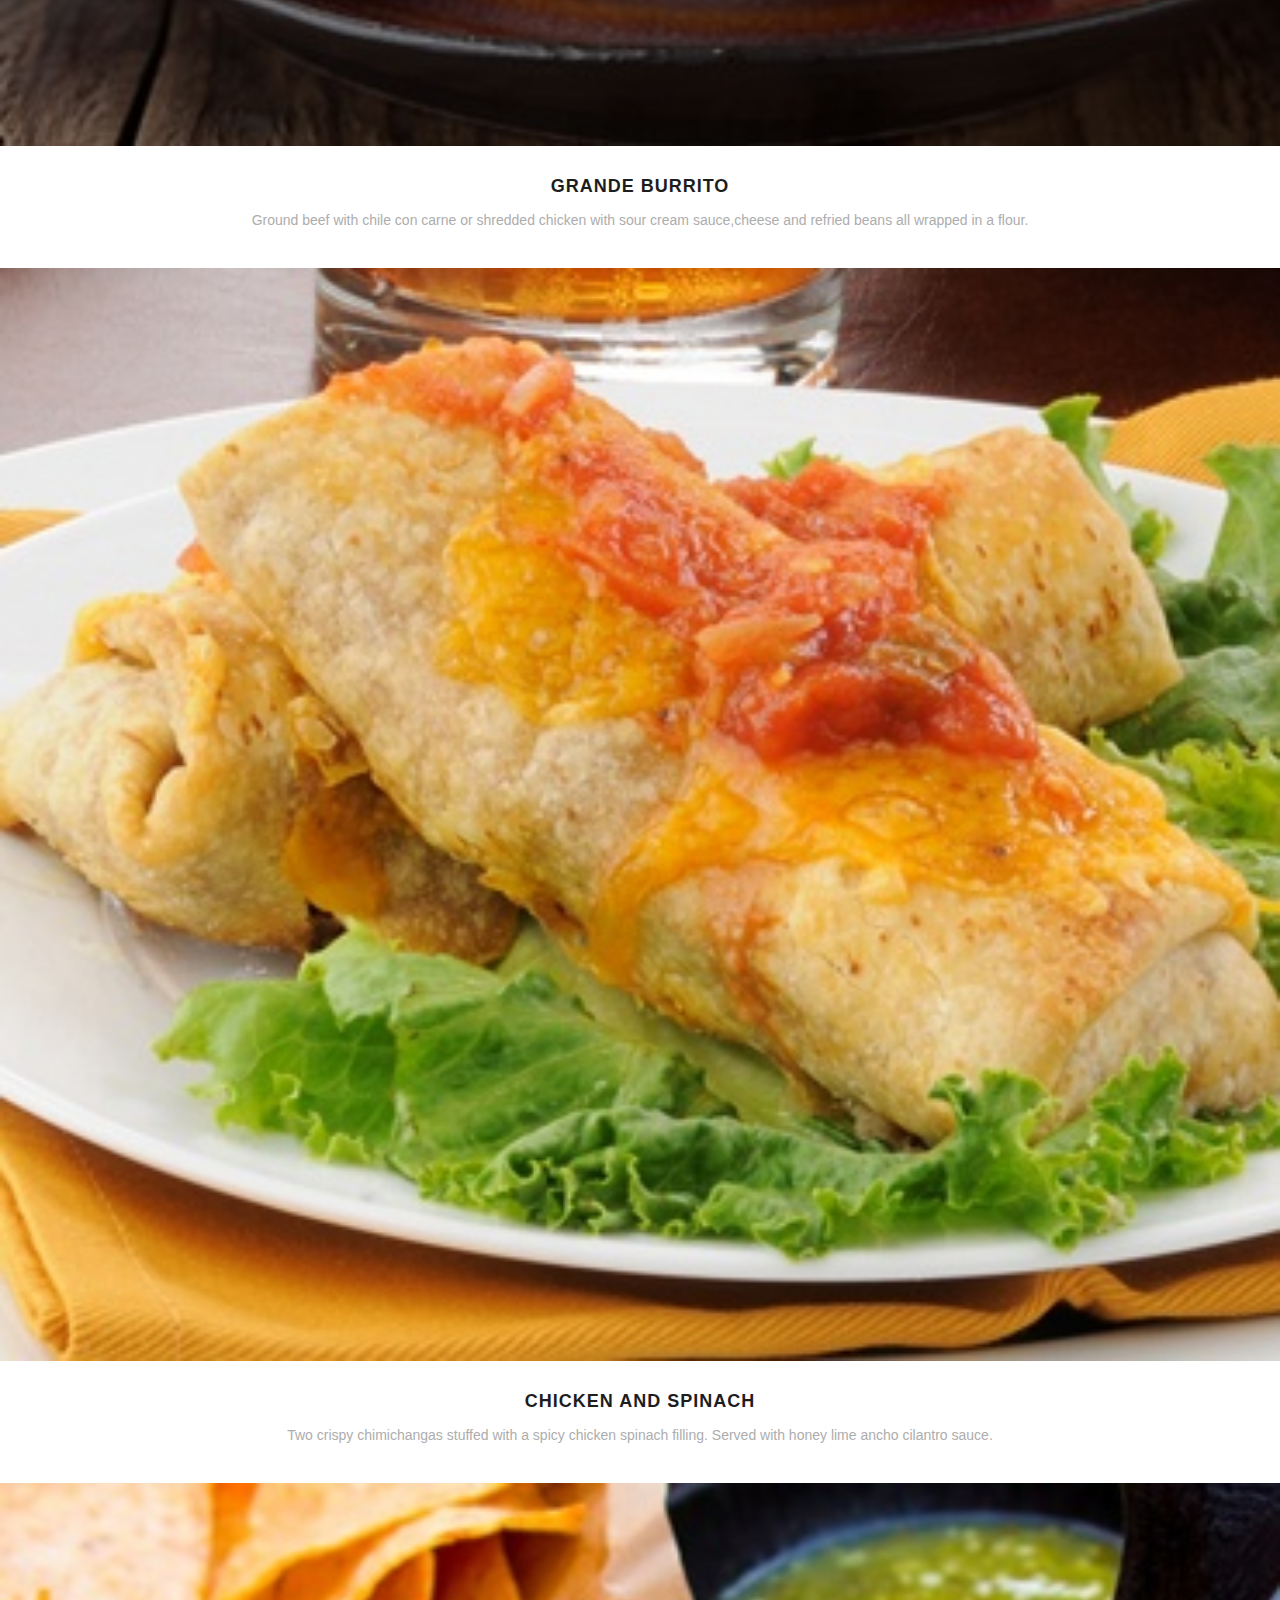
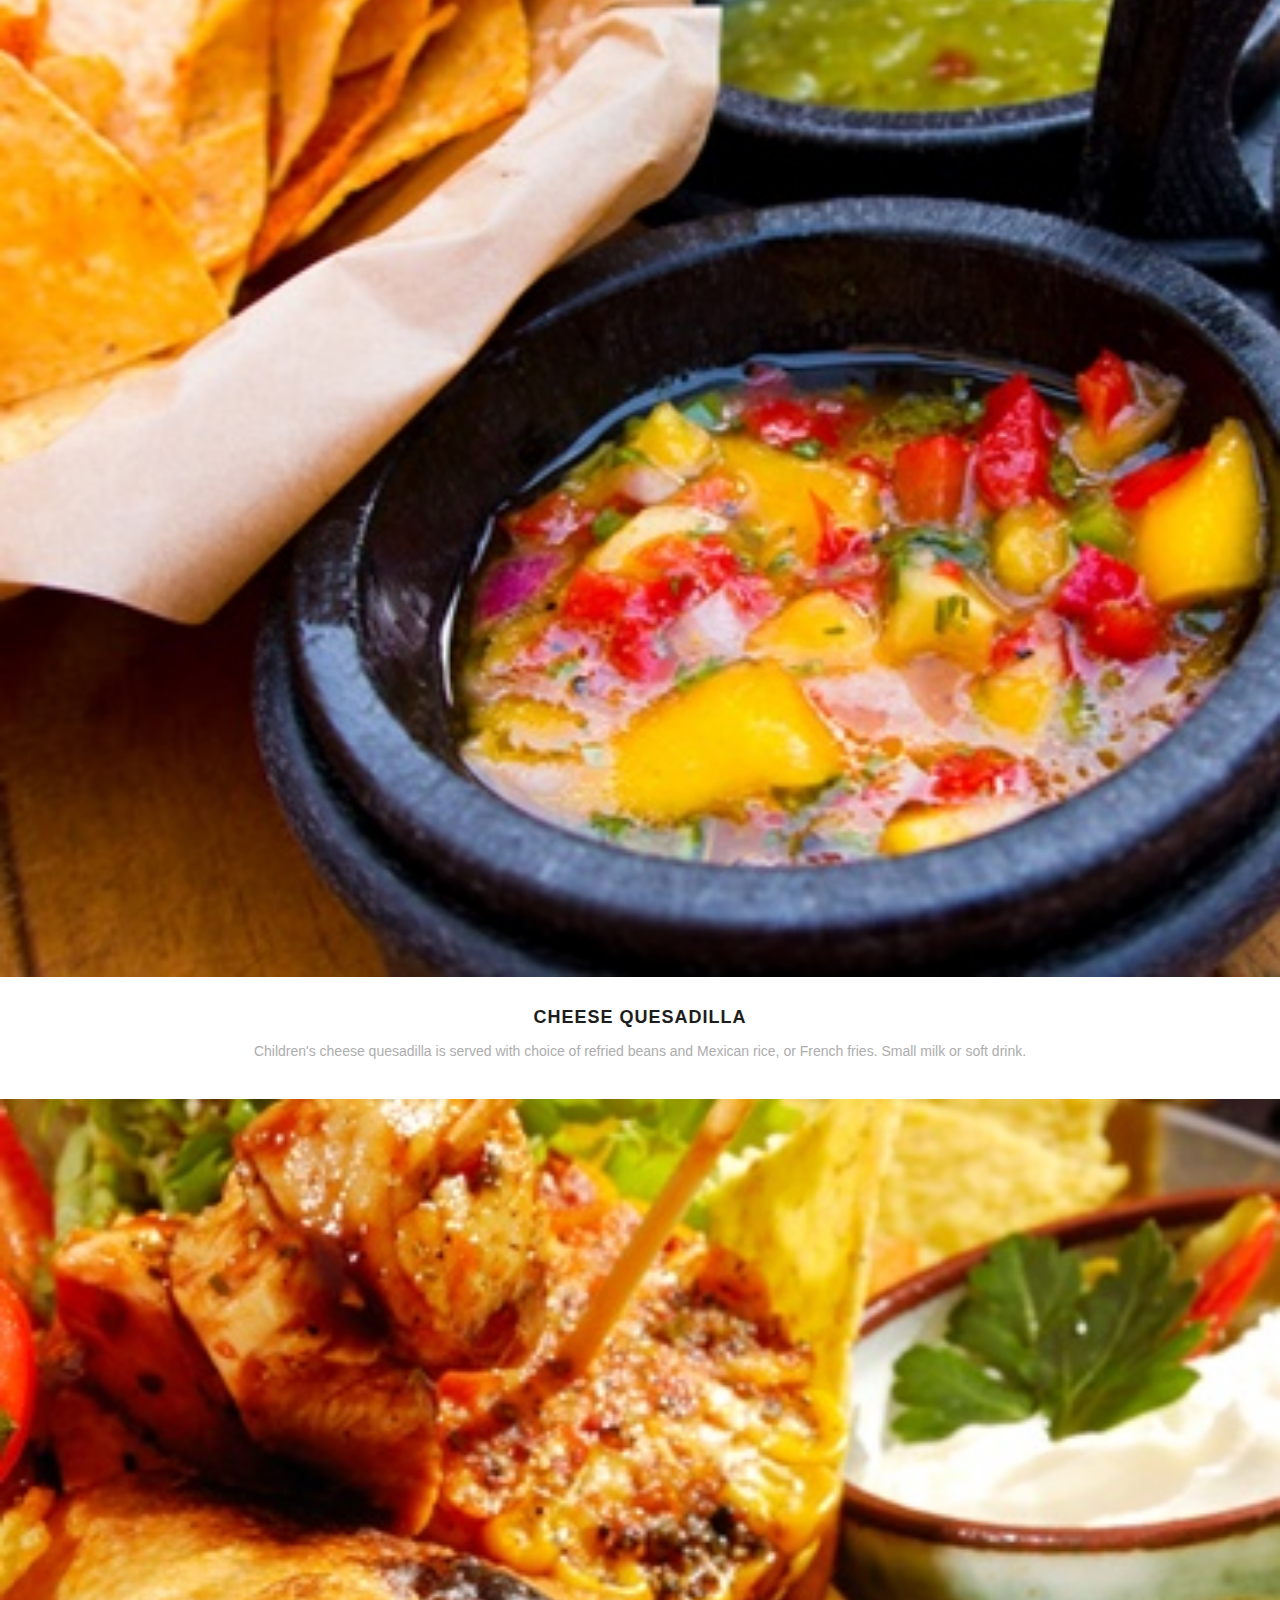
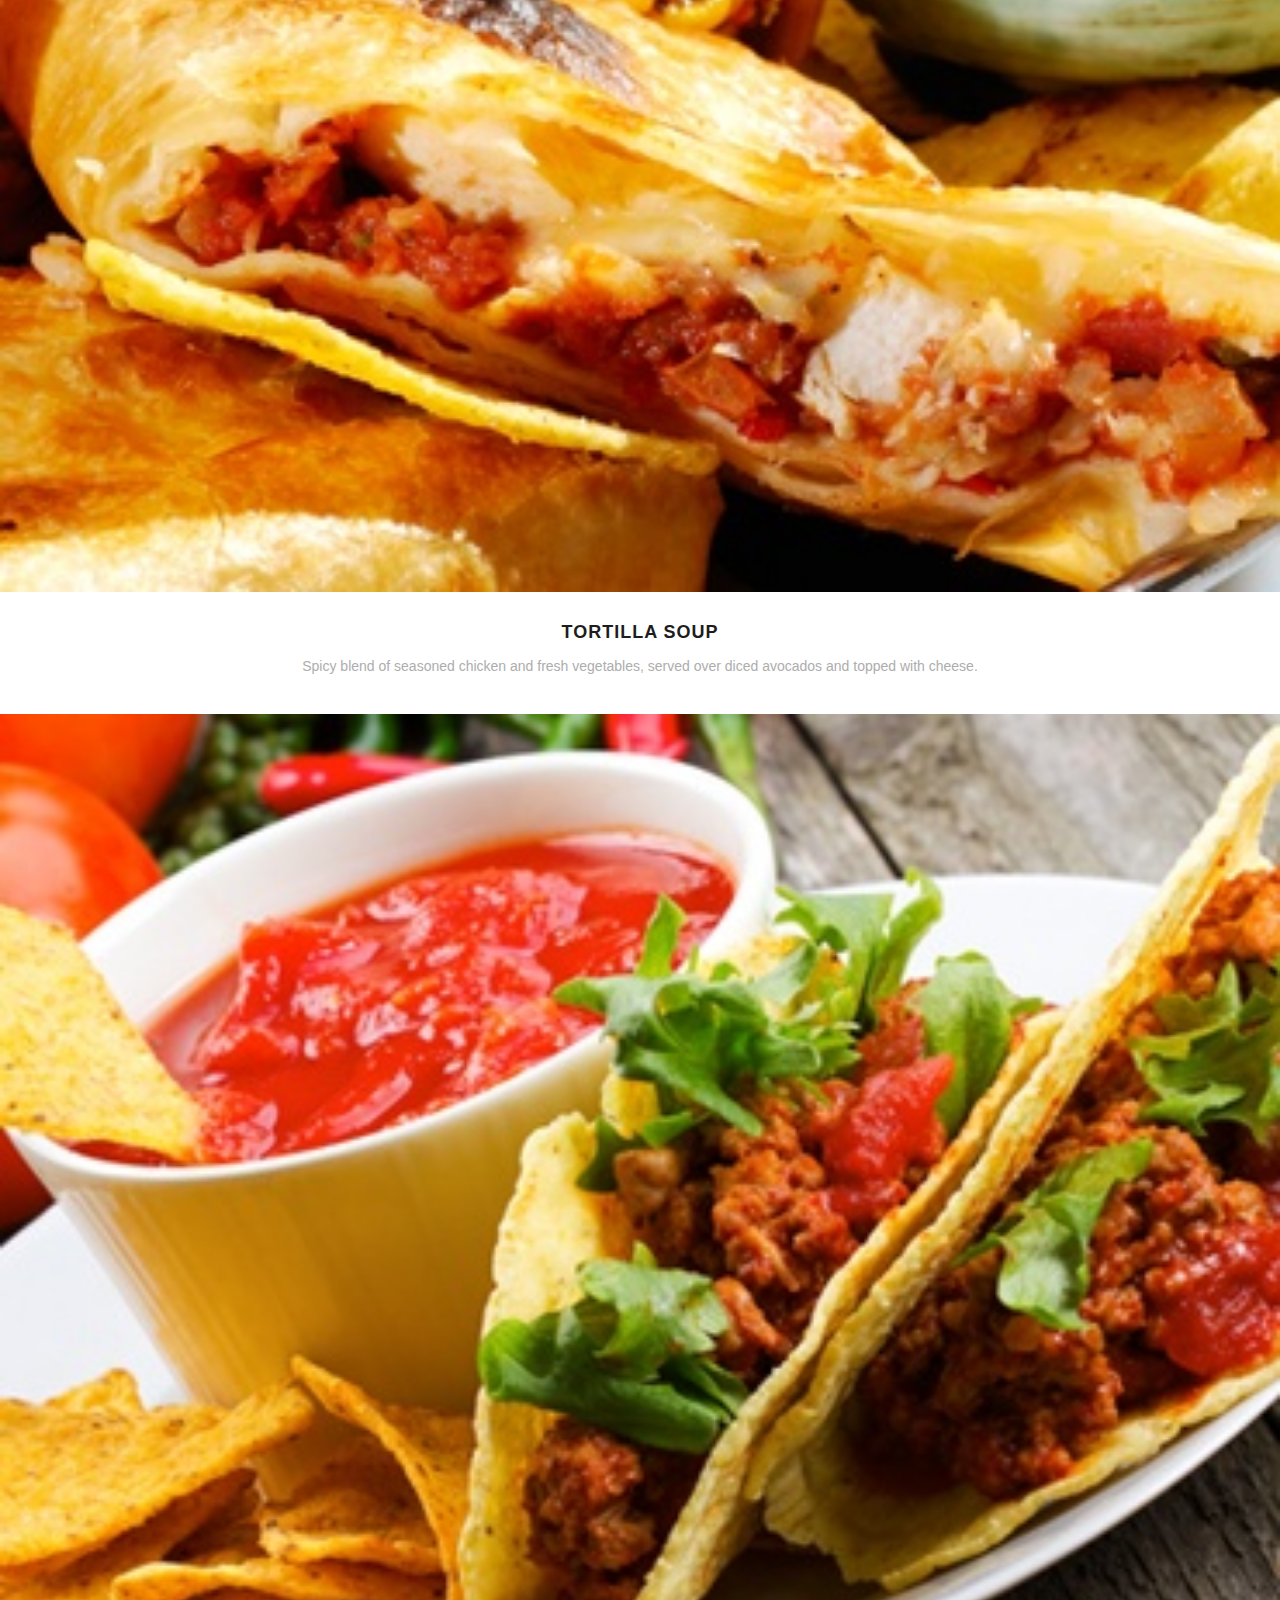
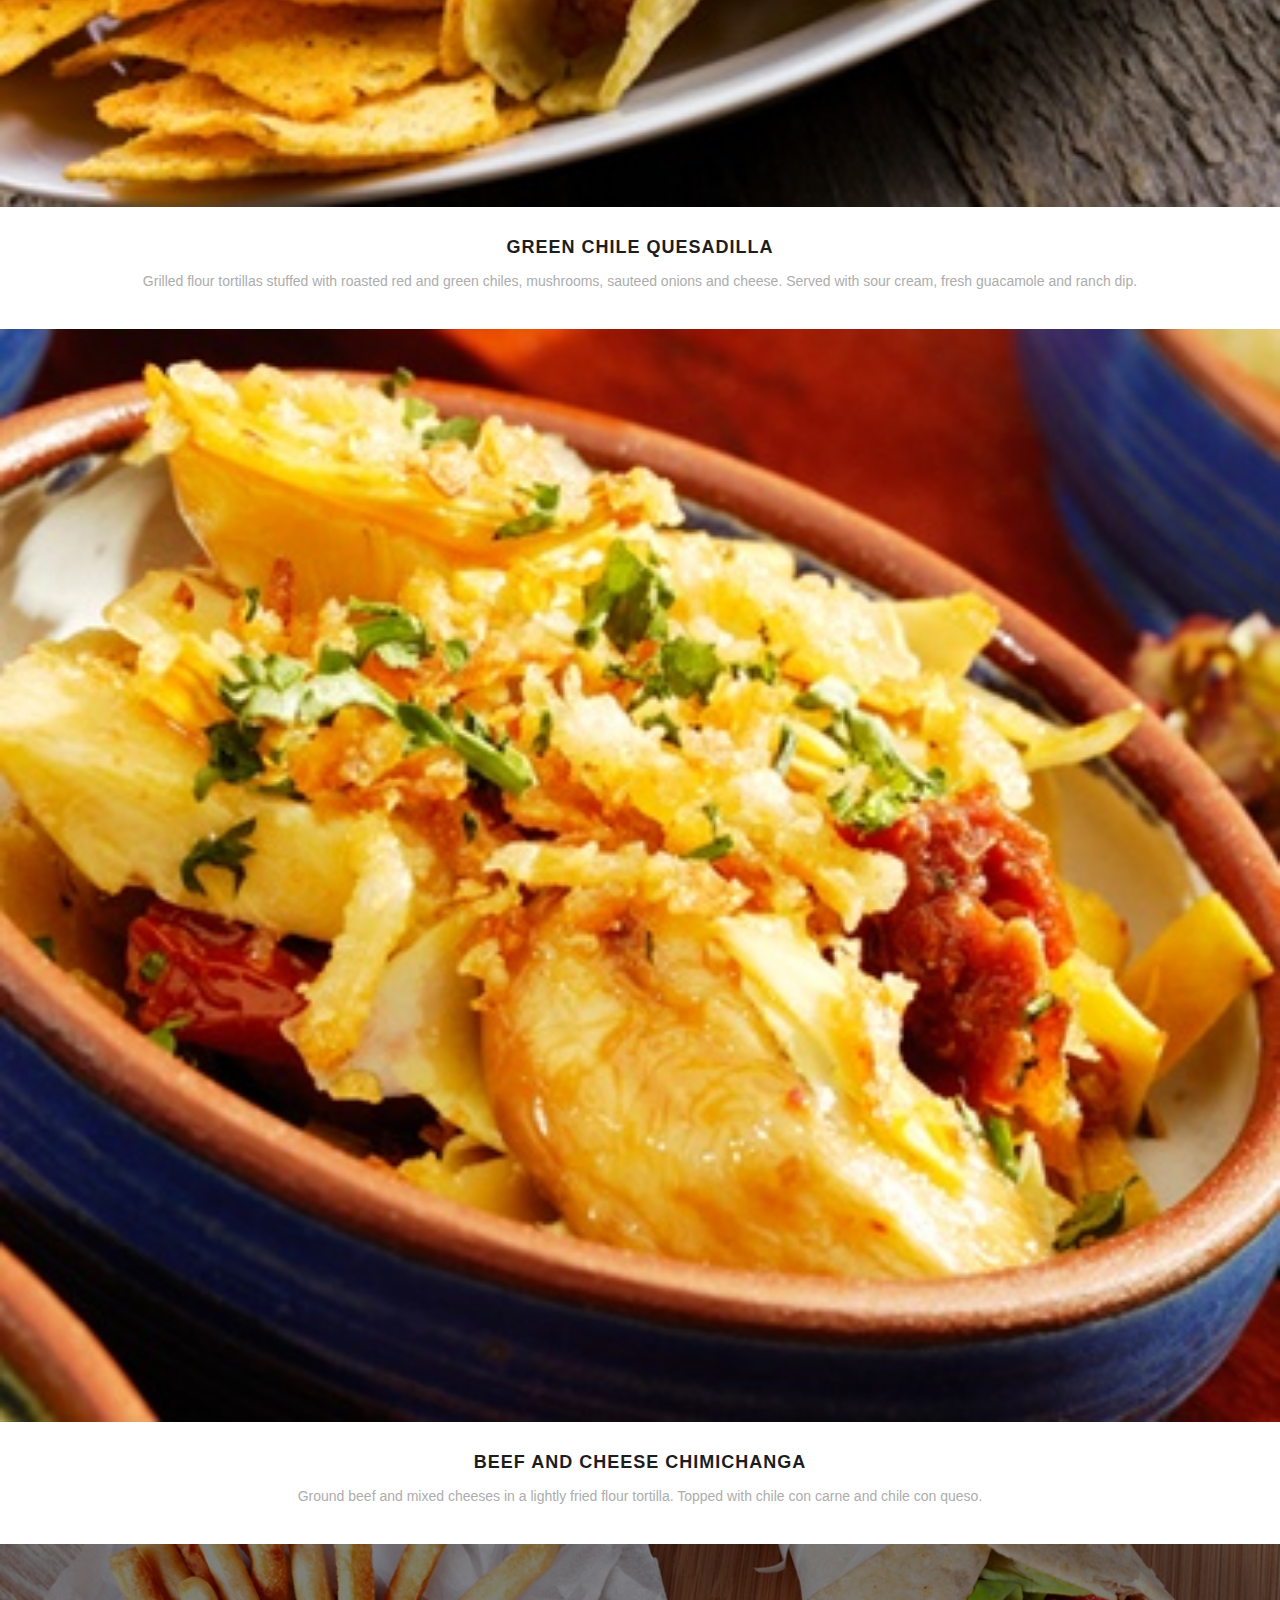
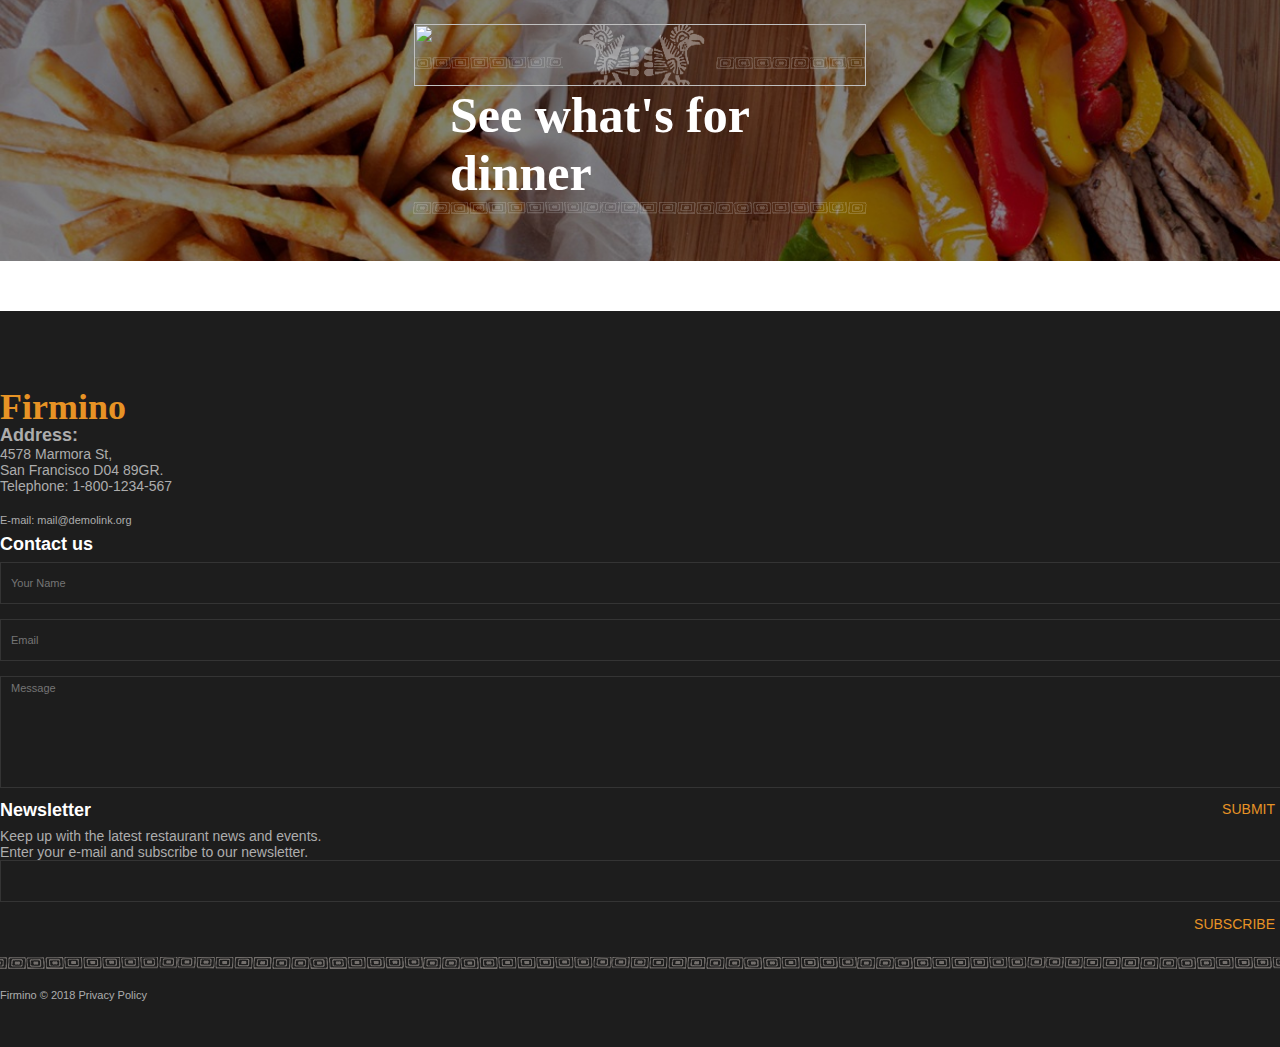
==== commit 978e4f71: "Update specials.html" ====
--- a/specials.html
+++ b/specials.html
@@ -222,7 +222,7 @@
             <li class="specials_list col-lg-4 col-md-4 col-sm-6 col-xs-12">
                 <img src="img/specials_1.jpg" alt="">
                 <a>GRANDE BURRITO</a>
-                <p>Ground beef with chile con carne or shredded chicken with sour cream sauce,cheese and refried beans all wrapped in a flour tortilla.</p>
+                <p>Ground beef with chile con carne or shredded chicken with sour cream sauce,cheese and refried beans all wrapped in a flour.</p>
             </li>
             <li class="specials_list col-lg-4 col-md-4 col-sm-6 col-xs-12">
                 <img src="img/specials_2.jpg" alt="">
@@ -232,7 +232,7 @@
             <li class="specials_list col-lg-4 col-md-4 col-sm-6 col-xs-12">
                 <img src="img/specials_3.jpg" alt="">
                 <a>CHEESE QUESADILLA</a>
-                <p>Children's cheese quesadilla is served with choice of refried beans and Mexican rice, or French fries. Small milk or soft drink included.</p>
+                <p>Children's cheese quesadilla is served with choice of refried beans and Mexican rice, or French fries. Small milk or soft drink.</p>
             </li>
             <li class="specials_list col-lg-4 col-md-4 col-sm-6 col-xs-12">
                 <img src="img/special_3.jpg" alt="">
@@ -298,4 +298,4 @@
 </footer>
 <!--footer end-->
 </body>
-</html>+</html>
